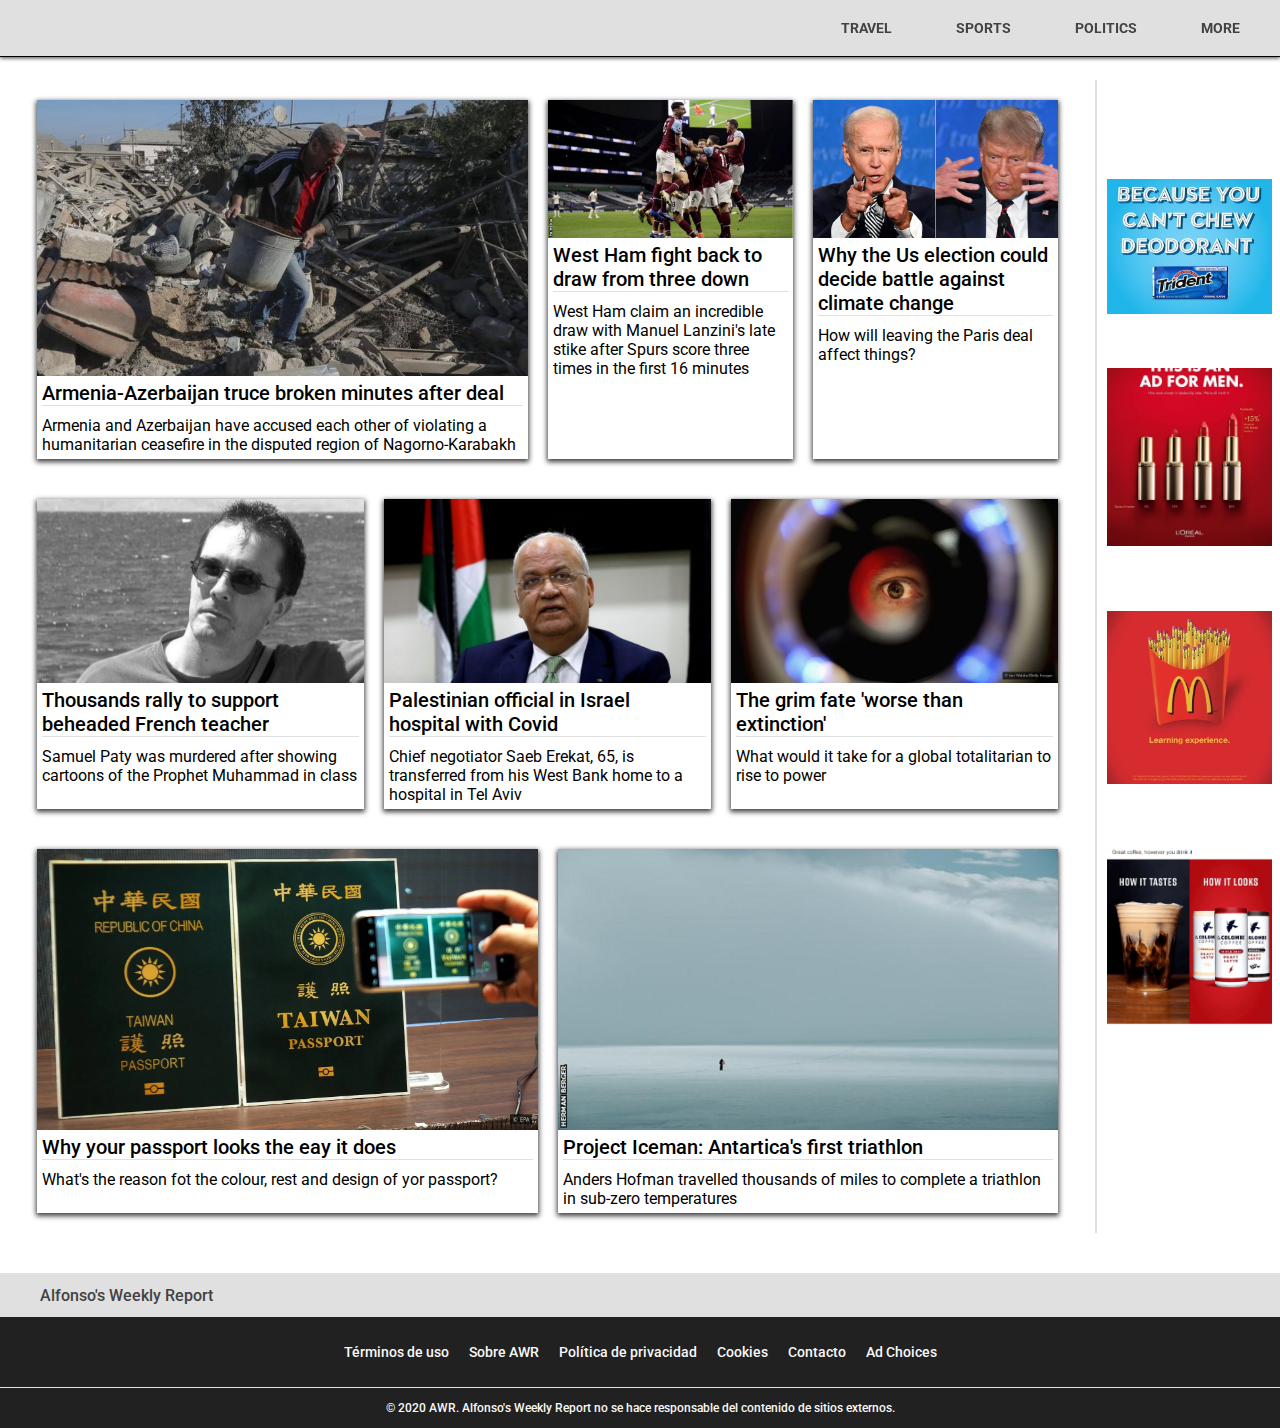
==== index.html @ 319970a4 "PS-03: Fixed resposive errors" ====
<!DOCTYPE html>
<html lang="en">
<head>
    <meta charset="UTF-8">
    <meta name="viewport" content="width=device-width, initial-scale=1.0">
    <meta name="author" content="Alfonso Dalix">
    <meta name="keywords" content="news, newspapper, cnn, nbc, bbc, content, local, world, politics, medicine">
    <link rel="stylesheet" href="./styles/nav.css">
    <link rel="stylesheet" href="./styles/main-content.css">
    <link rel="stylesheet" href="./styles/footer.css">
    <!-- Fontawesome -->
    <link rel="stylesheet" href="https://cdnjs.cloudflare.com/ajax/libs/font-awesome/5.15.1/css/all.min.css" integrity="sha512-+4zCK9k+qNFUR5X+cKL9EIR+ZOhtIloNl9GIKS57V1MyNsYpYcUrUeQc9vNfzsWfV28IaLL3i96P9sdNyeRssA==" crossorigin="anonymous" />
    <link href="https://fonts.googleapis.com/css2?family=Roboto:wght@300;500;700&display=swap" rel="stylesheet"> 
    <title>Alfonso's Weekly Report Layout</title>
</head>
<body>
    <div class="navbar nav">
        <a href="https://github.com/Alfondalix/Alfonso-s-wr-layout" target="_blank" class="logo"><i class="fab fa-artstation"></i></a>
        <nav>
            <ul class="nav-list">
                <a href="#"><li>Travel</li></a>
                <a href="#"><li>Sports</li></a>
                <a href="#"><li>Politics</li></a>
                <a href="#"><li>More</li></a>
            </ul>
            <i id="hamburger" class="fas fa-bars"></i>
        </nav>
    </div>
    <main>
        <div class="main-cont">
            <div class="new-cont-1">
                <div class="new-1">
                    <img src="./assets/pic1.jpg" alt="Armenia-Azerbaijan">
                    <h2>
                        Armenia-Azerbaijan truce broken minutes after deal
                    </h2>
                    <p>
                        Armenia and Azerbaijan have accused each other of violating a humanitarian ceasefire in the disputed region of Nagorno-Karabakh
                    </p>
                </div>
                <div class="new-2 news-gp">
                    <img src="./assets/pic2.jpg" alt="West Ham">
                    <h2>
                        West Ham fight back to draw from three down
                    </h2>
                    <p>
                        West Ham claim an incredible draw with Manuel Lanzini's late stike after Spurs score three times in the first 16 minutes
                    </p>
                </div>
                <div class="ads-container ads-c-1">
                    <div class="ads-inner">
                        <img src="./assets/ads/ads2.jpg" alt="ad">
                    </div>
                    <div class="ads-inner">
                        <img src="./assets/ads/ads3.jpg" alt="">
                    </div>
                </div>
                <div class="new-3 news-gp">
                    <img src="./assets/pic3.jpg" alt="Biden vs Trump">
                    <h2>
                        Why the Us election could decide battle against climate change
                    </h2>
                    <p>
                        How will leaving the Paris deal affect things?
                    </p>
                </div>
            </div>
            <div class="new-cont-2">
                <div class="new-4 news-gp">
                    <img src="./assets/pic4.jpg" alt="Samuel Paty">
                    <h2>
                        Thousands rally to support beheaded French teacher
                    </h2>
                    <p>
                        Samuel Paty was murdered after showing cartoons of the Prophet Muhammad in class
                    </p>
                </div>
                <div class="new-5 news-gp">
                    <img src="./assets/pic5.jpg" alt="Saeb Erekat">
                    <h2>
                        Palestinian official in Israel hospital with Covid
                    </h2>
                    <p>
                        Chief negotiator Saeb Erekat, 65, is transferred from his West Bank home to a hospital in Tel Aviv
                    </p>
                </div>
                <div class="new-6">
                    <img src="./assets/pic6.webp" alt="Eye">
                    <h2>
                        The grim fate 'worse than extinction'
                    </h2>
                    <p>
                        What would it take for a global totalitarian to rise to power
                    </p>
                </div>
            </div>
            <div class="new-cont-3">
                <div class="new-7">
                    <img src="./assets/pic7.webp" alt="">
                    <h2>
                        Why your passport looks the eay it does
                    </h2>
                    <p>
                        What's the reason fot the colour, rest and design of yor passport?
                    </p>
                </div>
                <div class="new-8">
                    <img src="./assets/pic8.jpg" alt="">
                    <h2>
                        Project Iceman: Antartica's first triathlon
                    </h2>
                    <p>
                        Anders Hofman travelled thousands of miles to complete a triathlon in sub-zero temperatures
                    </p>
                </div>
            </div>
           
        </div>
        <div class="ads-container">
            <div class="ads-inner">
                <img src="./assets/ads/ads6.jpg" alt="ad">
            </div>
            <div class="ads-inner">
                <img src="./assets/ads/ads2.jpg" alt="ad">
            </div>
            <div class="ads-inner">
                <img src="./assets/ads/ads3.jpg" alt="ad">
            </div>
            <div class="ads-inner">
                <img src="./assets/ads/ads7.png" alt="ad">
            </div>
        </div>
    </main>  
    
    <footer>
        <div class="foot-main-title">
            <p>
                Alfonso's Weekly Report
            </p>
        </div>
        <div class="foot-list">
            <ul>
                <li class="foot-list-1">
                    <a href="#">Términos de uso</a>
                </li>
                <li class="foot-list-1">
                    <a href="https://github.com/Alfondalix/Alfonso-s-wr-layout" target="_blank">Sobre AWR</a>
                </li>
                <li class="foot-list-2">
                    <a href="#">Política de privacidad</a>
                    </li>
                <li class="foot-list-2">
                    <a href="#">Cookies</a>
                    </li>
                <li class="foot-list-3">
                    <a href="#">Contacto</a>
                </li>
                <li class="foot-list-3">
                    <a href="#">Ad Choices</a>
                </li>
            </ul>
        </div>
        <div class="foot-last">
            <p>
                &copy; 2020 AWR. Alfonso's Weekly Report no se hace responsable del contenido de sitios externos.
            </p>
        </div>
    </footer>  
</body>
</html>
---- styles/nav.css ----
* {
  box-sizing: border-box;
  padding: 0;
  margin: 0;
  font-family: 'Roboto', sans-serif;
}

@media (min-width: 375px) {
  #hamburger {
    display: inline-flex;
    margin: 10px 40px;
    font-size: 20px;
    color: #424242;
  }

  .nav-list {
    display: none;
  }

  .logo {
    color: #424242;
    margin: 10px 40px;
    font-size: 40px;
  }
  .nav {
    position: fixed;
    top: 0%;
    width: 100%;
  }
  .navbar {
    display: flex;
    justify-content: space-between;
    align-items: center;
    background-color: #e0e0e0;
    border-bottom: 1px solid #000;
    box-shadow: 0px 1px 4px 0px rgba(0, 0, 0, 0.75);
  }
}

@media (min-width: 900px) {
  #hamburger {
    display: none;
  }

  .nav-list {
    display: inline-block;
  }

  .nav-list li {
    display: inline-block;
    padding: 20px;
    margin: 0px 20px 0px 0px;
    color: #424242;
    list-style: none;
    text-transform: uppercase;
    font-weight: 700;
    font-size: 14px;
  }

  .nav-list li:hover {
    color: #c62828;
  }
}
---- styles/main-content.css ----
* {
  box-sizing: border-box;
  padding: 0;
  margin: 0;
  font-family: 'Roboto', sans-serif;
}

main {
  display: flex;
  flex-wrap: wrap;
  justify-content: center;
  width: 100%;
}
img {
  width: 100%;
}

h2 {
  margin: 5px;
  font-weight: 500;
  font-size: 20px;
  border-bottom: 1px solid #e0e0e0;
}

p {
  margin: 5px;
  font-size: 16px;
}

.main-cont {
  display: flex;
  flex-wrap: wrap;
  justify-content: center;
  margin-top: 80px;
  width: 100%;
}

.new-cont-1,
.new-cont-2,
.new-cont-3 {
  display: flex;
  flex-direction: column;
  justify-content: center;
  width: 95%;
}

.new-1,
.new-2,
.new-3,
.new-4,
.new-5,
.new-6,
.new-7,
.new-8 {
  display: flex;
  flex-direction: column;
  margin: 20px 10px;
  width: auto;
  box-shadow: 0px 2px 5px 1px rgba(0, 0, 0, 0.75);
}

.ads-container {
  display: flex;
  flex-wrap: wrap;
  justify-content: center;
  width: 100%;
  margin: 20px 0px 0px 0px;
}
.ads-inner {
  width: 40%;
  margin: 10px 10px;
}

.ads-inner img {
  width: 100%;
  height: 80%;
  object-fit: cover;
}

@media (min-width: 729px) {
  .ads-container {
    width: 100%;
  }

  .ads-inner img {
    width: 100%;
    margin: 0px;
  }
}

@media (min-width: 900px) {
  main {
    display: flex;
    flex-direction: row;
  }
  .main-cont {
    flex: 6;
    border-right: 2px solid #e0e0e0;
  }
  .ads-container {
    flex-direction: column;
    justify-content: center;
    justify-items: baseline;
    flex: 1;
  }

  .ads-inner {
    width: 90%;
  }

  /* .ads-inner img {
    width: 100%;
  } */

  .ads-c-1 {
    display: none;
  }

  .new-cont-1 {
    flex-direction: row;
  }

  .new-1 {
    flex: 2;
  }

  .new-2 {
    flex: 1;
  }

  .new-3 {
    flex: 1;
  }

  .new-cont-2 {
    flex-direction: row;
  }

  .new-cont-2 .new-4,
  .new-cont-2 .new-6 {
    flex: 1;
  }

  .new-cont-2 .new-5 {
    flex: 1;
  }

  .new-cont-3 {
    flex-direction: row;
  }
  .new-cont-3 .new-7,
  .new-cont-3 .new-8 {
    flex: 2;
  }
}
---- styles/footer.css ----
* {
  box-sizing: border-box;
  padding: 0;
  margin: 0;
  font-family: 'Roboto', sans-serif;
}

@media (min-width: 375px) {
  footer {
    margin-top: 40px;
    display: flex;
    flex-direction: column;
    text-align: center;
    justify-content: center;
  }

  .foot-main-title {
    display: flex;
    justify-content: flex-start;
    align-items: center;
    width: 100%;
    height: 44px;
    background-color: #e0e0e0;
    color: #424242;
    font-size: 22px;
    font-weight: 500;
  }

  .foot-main-title p {
    margin: 0px 40px;
  }

  .foot-list {
    display: flex;
    justify-content: center;
    background-color: #212121;
    border-bottom: 1px solid #e0e0e0;
  }

  .foot-list li {
    list-style: none;
  }

  .foot-list a {
    display: flex;
    justify-content: center;
    margin: 10px;
    color: #f8f8f8;
    text-decoration: none;
    font-size: 14px;
    font-weight: 500;
  }

  .foot-list a:hover {
    color: #c62828;
  }

  .foot-last {
    display: flex;
    justify-content: center;
    align-items: center;
    background-color: #212121;
    height: 40px;
    color: #f8f8f8;
    border: none;
    font-weight: 500;
    margin-bottom: 0px;
  }

  .foot-last p {
    font-size: 12px;
  }
}

@media (min-width: 900px) {
  .foot-list ul {
    display: flex;
    flex-direction: row;
    height: 70px;
    align-items: center;
  }
}
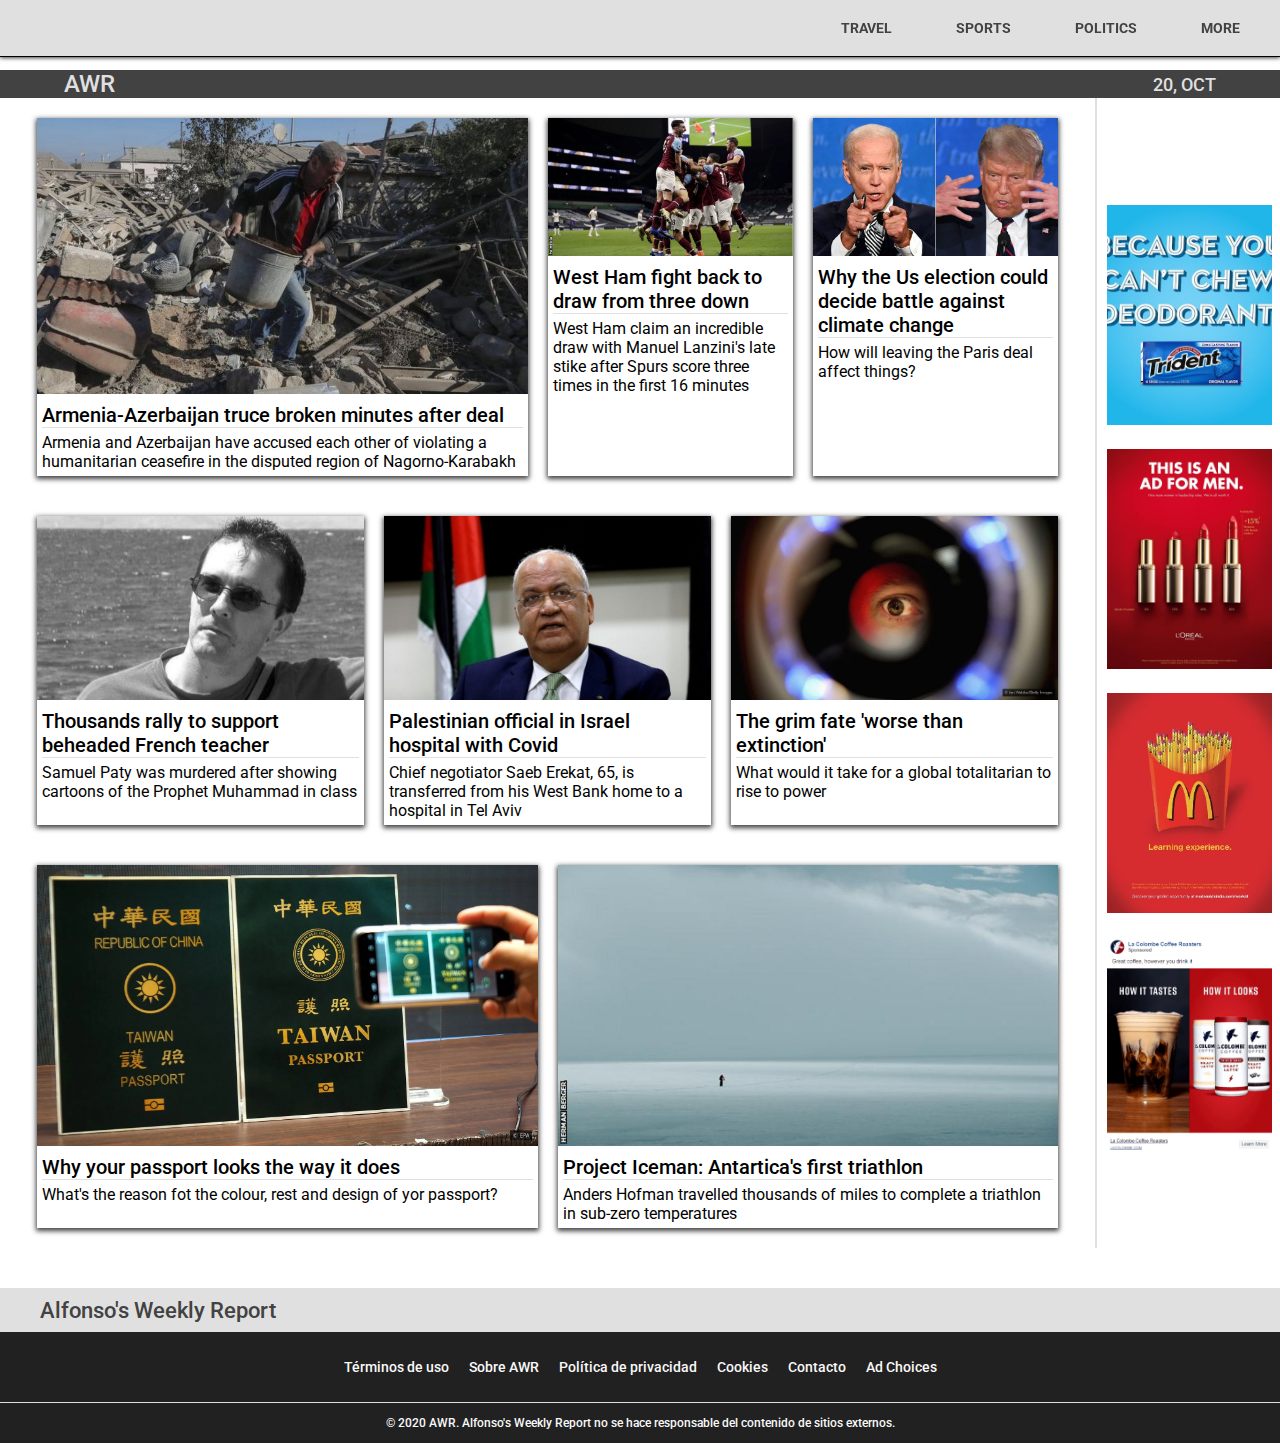
==== commit 9bc4c46d: "PS-03: Fixed Nacho's corrections" ====
--- a/index.html
+++ b/index.html
@@ -14,7 +14,7 @@
     <title>Alfonso's Weekly Report Layout</title>
 </head>
 <body>
-    <div class="navbar nav">
+    <header class="navbar nav">
         <a href="https://github.com/Alfondalix/Alfonso-s-wr-layout" target="_blank" class="logo"><i class="fab fa-artstation"></i></a>
         <nav>
             <ul class="nav-list">
@@ -25,29 +25,43 @@
             </ul>
             <i id="hamburger" class="fas fa-bars"></i>
         </nav>
-    </div>
+    </header>
     <main>
+        <div class="site-title-wraper">
+            <div class="site-title">
+                <h1>
+                    AWR
+                </h1>
+                <p>
+                    20, OCT
+                </p>
+            </div>
+        </div>
         <div class="main-cont">
-            <div class="new-cont-1">
-                <div class="new-1">
-                    <img src="./assets/pic1.jpg" alt="Armenia-Azerbaijan">
-                    <h2>
-                        Armenia-Azerbaijan truce broken minutes after deal
-                    </h2>
-                    <p>
-                        Armenia and Azerbaijan have accused each other of violating a humanitarian ceasefire in the disputed region of Nagorno-Karabakh
-                    </p>
+            <div class="new-cont-one">
+                <div class="new-one">
+                    <a href="#">
+                        <img src="./assets/pic1.jpg" alt="Armenia-Azerbaijan">
+                        <h2 class="new-title">
+                            Armenia-Azerbaijan truce broken minutes after deal
+                        </h2>
+                        <p class="new-p">
+                            Armenia and Azerbaijan have accused each other of violating a humanitarian ceasefire in the disputed region of Nagorno-Karabakh
+                        </p>
+                    </a>
                 </div>
-                <div class="new-2 news-gp">
-                    <img src="./assets/pic2.jpg" alt="West Ham">
-                    <h2>
-                        West Ham fight back to draw from three down
-                    </h2>
-                    <p>
-                        West Ham claim an incredible draw with Manuel Lanzini's late stike after Spurs score three times in the first 16 minutes
-                    </p>
+                <div class="new-two news-gp">
+                    <a href="#">
+                        <img src="./assets/pic2.jpg" alt="West Ham">
+                        <h2 class="new-title">
+                            West Ham fight back to draw from three down
+                        </h2>
+                        <p class="new-p">
+                            West Ham claim an incredible draw with Manuel Lanzini's late stike after Spurs score three times in the first 16 minutes
+                        </p>
+                    </a>
                 </div>
-                <div class="ads-container ads-c-1">
+                <div class="ads-container ads-c-one">
                     <div class="ads-inner">
                         <img src="./assets/ads/ads2.jpg" alt="ad">
                     </div>
@@ -55,66 +69,77 @@
                         <img src="./assets/ads/ads3.jpg" alt="">
                     </div>
                 </div>
-                <div class="new-3 news-gp">
-                    <img src="./assets/pic3.jpg" alt="Biden vs Trump">
-                    <h2>
-                        Why the Us election could decide battle against climate change
-                    </h2>
-                    <p>
-                        How will leaving the Paris deal affect things?
-                    </p>
+                <div class="new-three news-gp">
+                    <a href="#">
+                        <img src="./assets/pic3.jpg" alt="Biden vs Trump">
+                        <h2 class="new-title">
+                            Why the Us election could decide battle against climate change
+                        </h2>
+                        <p class="new-p">
+                            How will leaving the Paris deal affect things?
+                        </p>
+                    </a>
                 </div>
             </div>
-            <div class="new-cont-2">
-                <div class="new-4 news-gp">
-                    <img src="./assets/pic4.jpg" alt="Samuel Paty">
-                    <h2>
-                        Thousands rally to support beheaded French teacher
-                    </h2>
-                    <p>
-                        Samuel Paty was murdered after showing cartoons of the Prophet Muhammad in class
-                    </p>
+            <div class="new-cont-two">
+                <div class="new-four news-gp">
+                   <a href="#">
+                        <img src="./assets/pic4.jpg" alt="Samuel Paty">
+                        <h2 class="new-title">
+                            Thousands rally to support beheaded French teacher
+                        </h2>
+                        <p class="new-p">
+                            Samuel Paty was murdered after showing cartoons of the Prophet Muhammad in class
+                        </p>
+                   </a>
                 </div>
-                <div class="new-5 news-gp">
-                    <img src="./assets/pic5.jpg" alt="Saeb Erekat">
-                    <h2>
-                        Palestinian official in Israel hospital with Covid
-                    </h2>
-                    <p>
-                        Chief negotiator Saeb Erekat, 65, is transferred from his West Bank home to a hospital in Tel Aviv
-                    </p>
+                <div class="new-five news-gp">
+                    <a href="#">
+                        <img src="./assets/pic5.jpg" alt="Saeb Erekat">
+                        <h2 class="new-title">
+                            Palestinian official in Israel hospital with Covid
+                        </h2>
+                        <p class="new-p">
+                            Chief negotiator Saeb Erekat, 65, is transferred from his West Bank home to a hospital in Tel Aviv
+                        </p>
+                    </a>
                 </div>
-                <div class="new-6">
-                    <img src="./assets/pic6.webp" alt="Eye">
-                    <h2>
-                        The grim fate 'worse than extinction'
-                    </h2>
-                    <p>
-                        What would it take for a global totalitarian to rise to power
-                    </p>
+                <div class="new-six">
+                    <a href="#">
+                        <img src="./assets/pic6.webp" alt="Eye">
+                        <h2 class="new-title">
+                            The grim fate 'worse than extinction'
+                        </h2>
+                        <p class="new-p">
+                            What would it take for a global totalitarian to rise to power
+                        </p>
+                    </a>
                 </div>
             </div>
-            <div class="new-cont-3">
-                <div class="new-7">
-                    <img src="./assets/pic7.webp" alt="">
-                    <h2>
-                        Why your passport looks the eay it does
-                    </h2>
-                    <p>
-                        What's the reason fot the colour, rest and design of yor passport?
-                    </p>
+            <div class="new-cont-three">
+                <div class="new-seven">
+                    <a href="#">
+                        <img src="./assets/pic7.webp" alt="">
+                        <h2 class="new-title">
+                            Why your passport looks the way it does
+                        </h2>
+                        <p class="new-p">
+                            What's the reason fot the colour, rest and design of yor passport?
+                        </p>
+                    </a>
                 </div>
-                <div class="new-8">
-                    <img src="./assets/pic8.jpg" alt="">
-                    <h2>
-                        Project Iceman: Antartica's first triathlon
-                    </h2>
-                    <p>
-                        Anders Hofman travelled thousands of miles to complete a triathlon in sub-zero temperatures
-                    </p>
+                <div class="new-eight">
+                    <a href="#">
+                        <img src="./assets/pic8.jpg" alt="">
+                        <h2 class="new-title">
+                            Project Iceman: Antartica's first triathlon
+                        </h2>
+                        <p class="new-p">
+                            Anders Hofman travelled thousands of miles to complete a triathlon in sub-zero temperatures
+                        </p>
+                    </a>
                 </div>
-            </div>
-           
+            </div>           
         </div>
         <div class="ads-container">
             <div class="ads-inner">
@@ -130,8 +155,7 @@
                 <img src="./assets/ads/ads7.png" alt="ad">
             </div>
         </div>
-    </main>  
-    
+    </main>      
     <footer>
         <div class="foot-main-title">
             <p>
--- a/styles/nav.css
+++ b/styles/nav.css
@@ -5,36 +5,36 @@
   font-family: 'Roboto', sans-serif;
 }
 
-@media (min-width: 375px) {
-  #hamburger {
-    display: inline-flex;
-    margin: 10px 40px;
-    font-size: 20px;
-    color: #424242;
-  }
+#hamburger {
+  display: inline-flex;
+  margin: 10px 40px;
+  font-size: 20px;
+  color: #424242;
+}
 
-  .nav-list {
-    display: none;
-  }
+.nav-list {
+  display: none;
+}
 
-  .logo {
-    color: #424242;
-    margin: 10px 40px;
-    font-size: 40px;
-  }
-  .nav {
-    position: fixed;
-    top: 0%;
-    width: 100%;
-  }
-  .navbar {
-    display: flex;
-    justify-content: space-between;
-    align-items: center;
-    background-color: #e0e0e0;
-    border-bottom: 1px solid #000;
-    box-shadow: 0px 1px 4px 0px rgba(0, 0, 0, 0.75);
-  }
+.logo {
+  color: #424242;
+  margin: 10px 40px;
+  font-size: 40px;
+}
+
+.nav {
+  position: fixed;
+  top: 0%;
+  width: 100%;
+}
+
+.navbar {
+  display: flex;
+  justify-content: space-between;
+  align-items: center;
+  background-color: #e0e0e0;
+  border-bottom: 1px solid #000;
+  box-shadow: 0px 1px 4px 0px rgba(0, 0, 0, 0.75);
 }
 
 @media (min-width: 900px) {
--- a/styles/main-content.css
+++ b/styles/main-content.css
@@ -11,47 +11,81 @@
   justify-content: center;
   width: 100%;
 }
+
+a {
+  text-decoration: none;
+}
+
 img {
   width: 100%;
 }
 
-h2 {
+.site-title-wraper {
+  display: flex;
+  justify-content: center;
+  width: 100%;
+  margin-top: 70px;
+  background-color: #424242;
+}
+
+.site-title {
+  display: flex;
+  width: 90%;
+  flex-direction: row;
+  justify-content: space-between;
+  align-items: center;
+}
+
+.site-title h1 {
+  color: #e0e0e0;
+  font-size: 24px;
+  font-weight: 500;
+}
+
+.site-title p {
+  color: #e0e0e0;
+  font-size: 18px;
+  font-weight: 500;
+}
+
+.new-title {
   margin: 5px;
   font-weight: 500;
   font-size: 20px;
+  color: #000;
   border-bottom: 1px solid #e0e0e0;
 }
 
-p {
+.new-p {
   margin: 5px;
   font-size: 16px;
+  color: #000;
 }
 
 .main-cont {
   display: flex;
   flex-wrap: wrap;
   justify-content: center;
-  margin-top: 80px;
   width: 100%;
 }
 
-.new-cont-1,
-.new-cont-2,
-.new-cont-3 {
+.new-cont-one,
+.new-cont-two,
+.new-cont-three {
   display: flex;
   flex-direction: column;
   justify-content: center;
   width: 95%;
 }
 
-.new-1,
-.new-2,
-.new-3,
-.new-4,
-.new-5,
-.new-6,
-.new-7,
-.new-8 {
+.new-one,
+.new-two,
+.new-three,
+.new-four,
+.new-five,
+.new-six,
+.new-seven,
+.new-eight {
   display: flex;
   flex-direction: column;
   margin: 20px 10px;
@@ -66,6 +100,7 @@
   width: 100%;
   margin: 20px 0px 0px 0px;
 }
+
 .ads-inner {
   width: 40%;
   margin: 10px 10px;
@@ -73,7 +108,7 @@
 
 .ads-inner img {
   width: 100%;
-  height: 80%;
+  height: 220px;
   object-fit: cover;
 }
 
@@ -93,10 +128,12 @@
     display: flex;
     flex-direction: row;
   }
+
   .main-cont {
     flex: 6;
     border-right: 2px solid #e0e0e0;
   }
+
   .ads-container {
     flex-direction: column;
     justify-content: center;
@@ -108,48 +145,45 @@
     width: 90%;
   }
 
-  /* .ads-inner img {
-    width: 100%;
-  } */
-
-  .ads-c-1 {
+  .ads-c-one {
     display: none;
   }
 
-  .new-cont-1 {
+  .new-cont-one {
     flex-direction: row;
   }
 
-  .new-1 {
+  .new-one {
     flex: 2;
   }
 
-  .new-2 {
+  .new-two {
     flex: 1;
   }
 
-  .new-3 {
+  .new-three {
     flex: 1;
   }
 
-  .new-cont-2 {
+  .new-cont-two {
     flex-direction: row;
   }
 
-  .new-cont-2 .new-4,
-  .new-cont-2 .new-6 {
+  .new-cont-two .new-four,
+  .new-cont-two .new-six {
     flex: 1;
   }
 
-  .new-cont-2 .new-5 {
+  .new-cont-two .new-five {
     flex: 1;
   }
 
-  .new-cont-3 {
+  .new-cont-three {
     flex-direction: row;
   }
-  .new-cont-3 .new-7,
-  .new-cont-3 .new-8 {
-    flex: 2;
+
+  .new-cont-three .new-seven,
+  .new-cont-three .new-eight {
+    flex: 1;
   }
 }
--- a/styles/footer.css
+++ b/styles/footer.css
@@ -5,74 +5,72 @@
   font-family: 'Roboto', sans-serif;
 }
 
-@media (min-width: 375px) {
-  footer {
-    margin-top: 40px;
-    display: flex;
-    flex-direction: column;
-    text-align: center;
-    justify-content: center;
-  }
-
-  .foot-main-title {
-    display: flex;
-    justify-content: flex-start;
-    align-items: center;
-    width: 100%;
-    height: 44px;
-    background-color: #e0e0e0;
-    color: #424242;
-    font-size: 22px;
-    font-weight: 500;
-  }
-
-  .foot-main-title p {
-    margin: 0px 40px;
-  }
-
-  .foot-list {
-    display: flex;
-    justify-content: center;
-    background-color: #212121;
-    border-bottom: 1px solid #e0e0e0;
-  }
-
-  .foot-list li {
-    list-style: none;
-  }
-
-  .foot-list a {
-    display: flex;
-    justify-content: center;
-    margin: 10px;
-    color: #f8f8f8;
-    text-decoration: none;
-    font-size: 14px;
-    font-weight: 500;
-  }
-
-  .foot-list a:hover {
-    color: #c62828;
-  }
-
-  .foot-last {
-    display: flex;
-    justify-content: center;
-    align-items: center;
-    background-color: #212121;
-    height: 40px;
-    color: #f8f8f8;
-    border: none;
-    font-weight: 500;
-    margin-bottom: 0px;
-  }
-
-  .foot-last p {
-    font-size: 12px;
-  }
+footer {
+  margin-top: 40px;
+  display: flex;
+  flex-direction: column;
+  text-align: center;
+  justify-content: center;
 }
 
-@media (min-width: 900px) {
+.foot-main-title {
+  display: flex;
+  justify-content: flex-start;
+  align-items: center;
+  width: 100%;
+  height: 44px;
+  background-color: #e0e0e0;
+  color: #424242;
+  font-size: 22px;
+  font-weight: 500;
+}
+
+.foot-main-title p {
+  margin: 0px 40px;
+}
+
+.foot-list {
+  display: flex;
+  justify-content: center;
+  background-color: #212121;
+  border-bottom: 1px solid #e0e0e0;
+}
+
+.foot-list li {
+  list-style: none;
+}
+
+.foot-list a {
+  display: flex;
+  justify-content: center;
+  margin: 10px;
+  color: #f8f8f8;
+  text-decoration: none;
+  font-size: 14px;
+  font-weight: 500;
+}
+
+.foot-list a:hover {
+  color: #c62828;
+}
+
+.foot-last {
+  display: flex;
+  justify-content: center;
+  align-items: center;
+  background-color: #212121;
+  height: 40px;
+  color: #f8f8f8;
+  border: none;
+  font-weight: 500;
+  margin-bottom: 0px;
+}
+
+.foot-last p {
+  font-size: 12px;
+}
+
+@media (min-width: 640px) {
   .foot-list ul {
     display: flex;
     flex-direction: row;
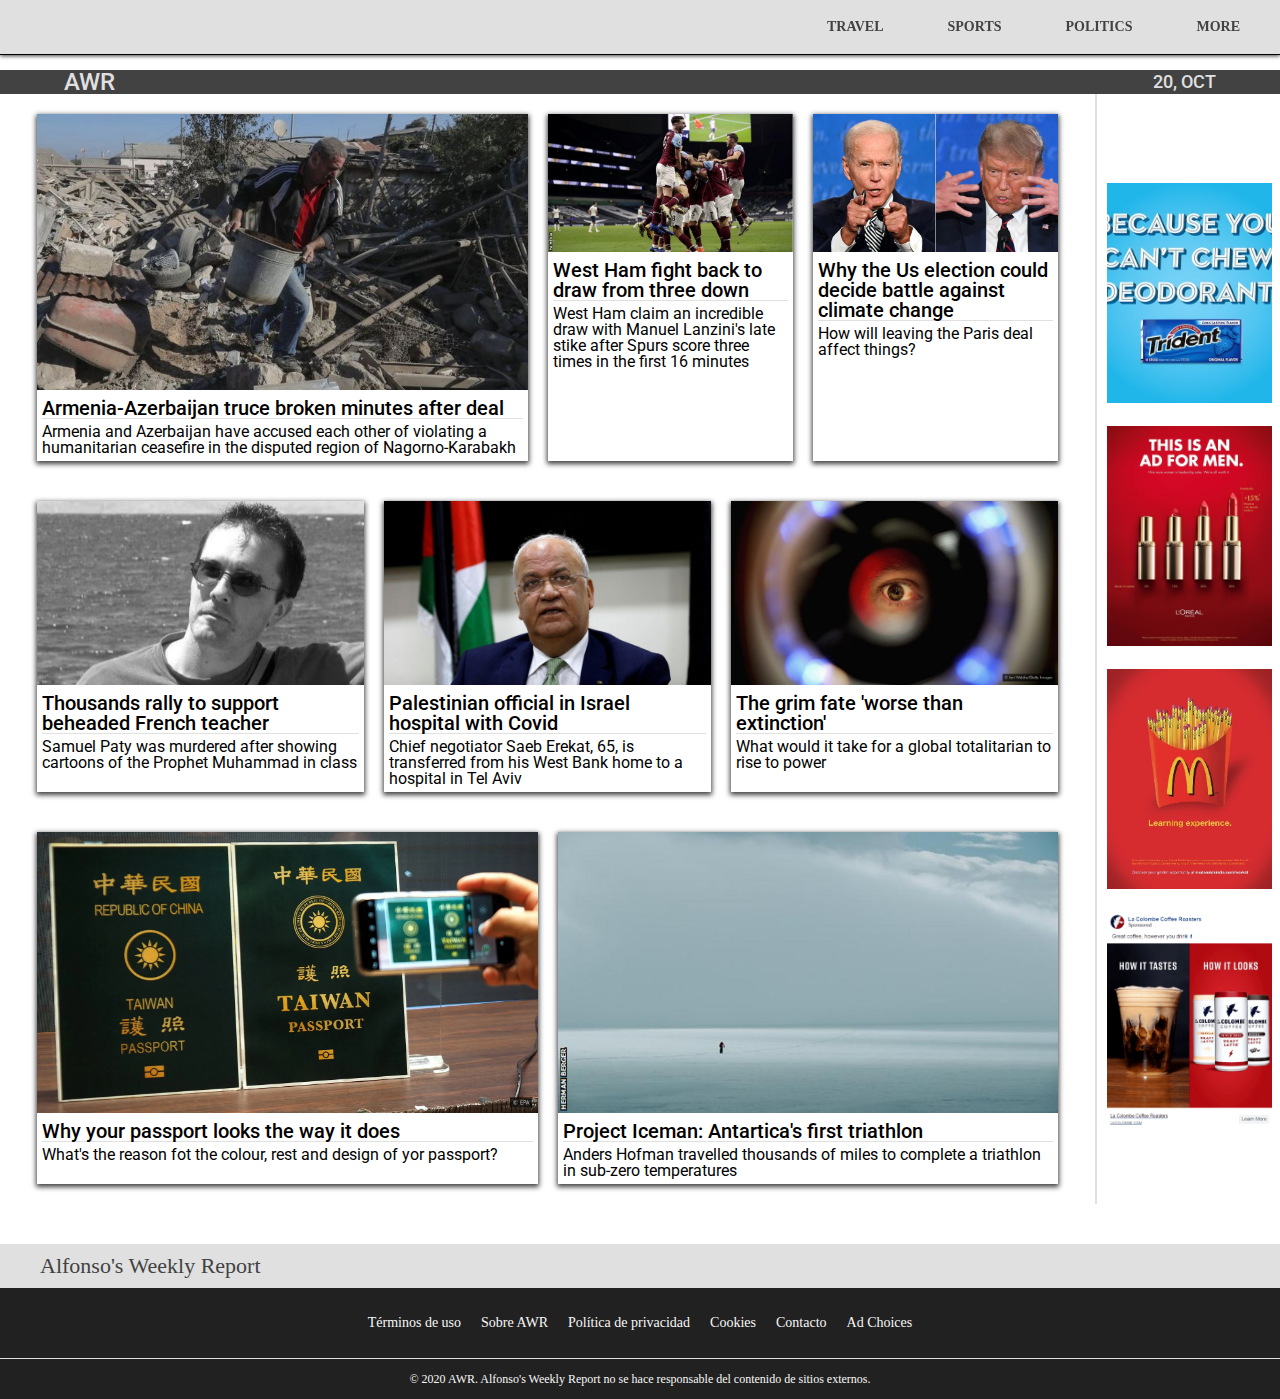
==== commit 23ac41e4: "PS-04: Added reset.css file" ====
--- a/index.html
+++ b/index.html
@@ -5,6 +5,7 @@
     <meta name="viewport" content="width=device-width, initial-scale=1.0">
     <meta name="author" content="Alfonso Dalix">
     <meta name="keywords" content="news, newspapper, cnn, nbc, bbc, content, local, world, politics, medicine">
+    <link rel="stylesheet" href="./styles/reset.css">
     <link rel="stylesheet" href="./styles/nav.css">
     <link rel="stylesheet" href="./styles/main-content.css">
     <link rel="stylesheet" href="./styles/footer.css">
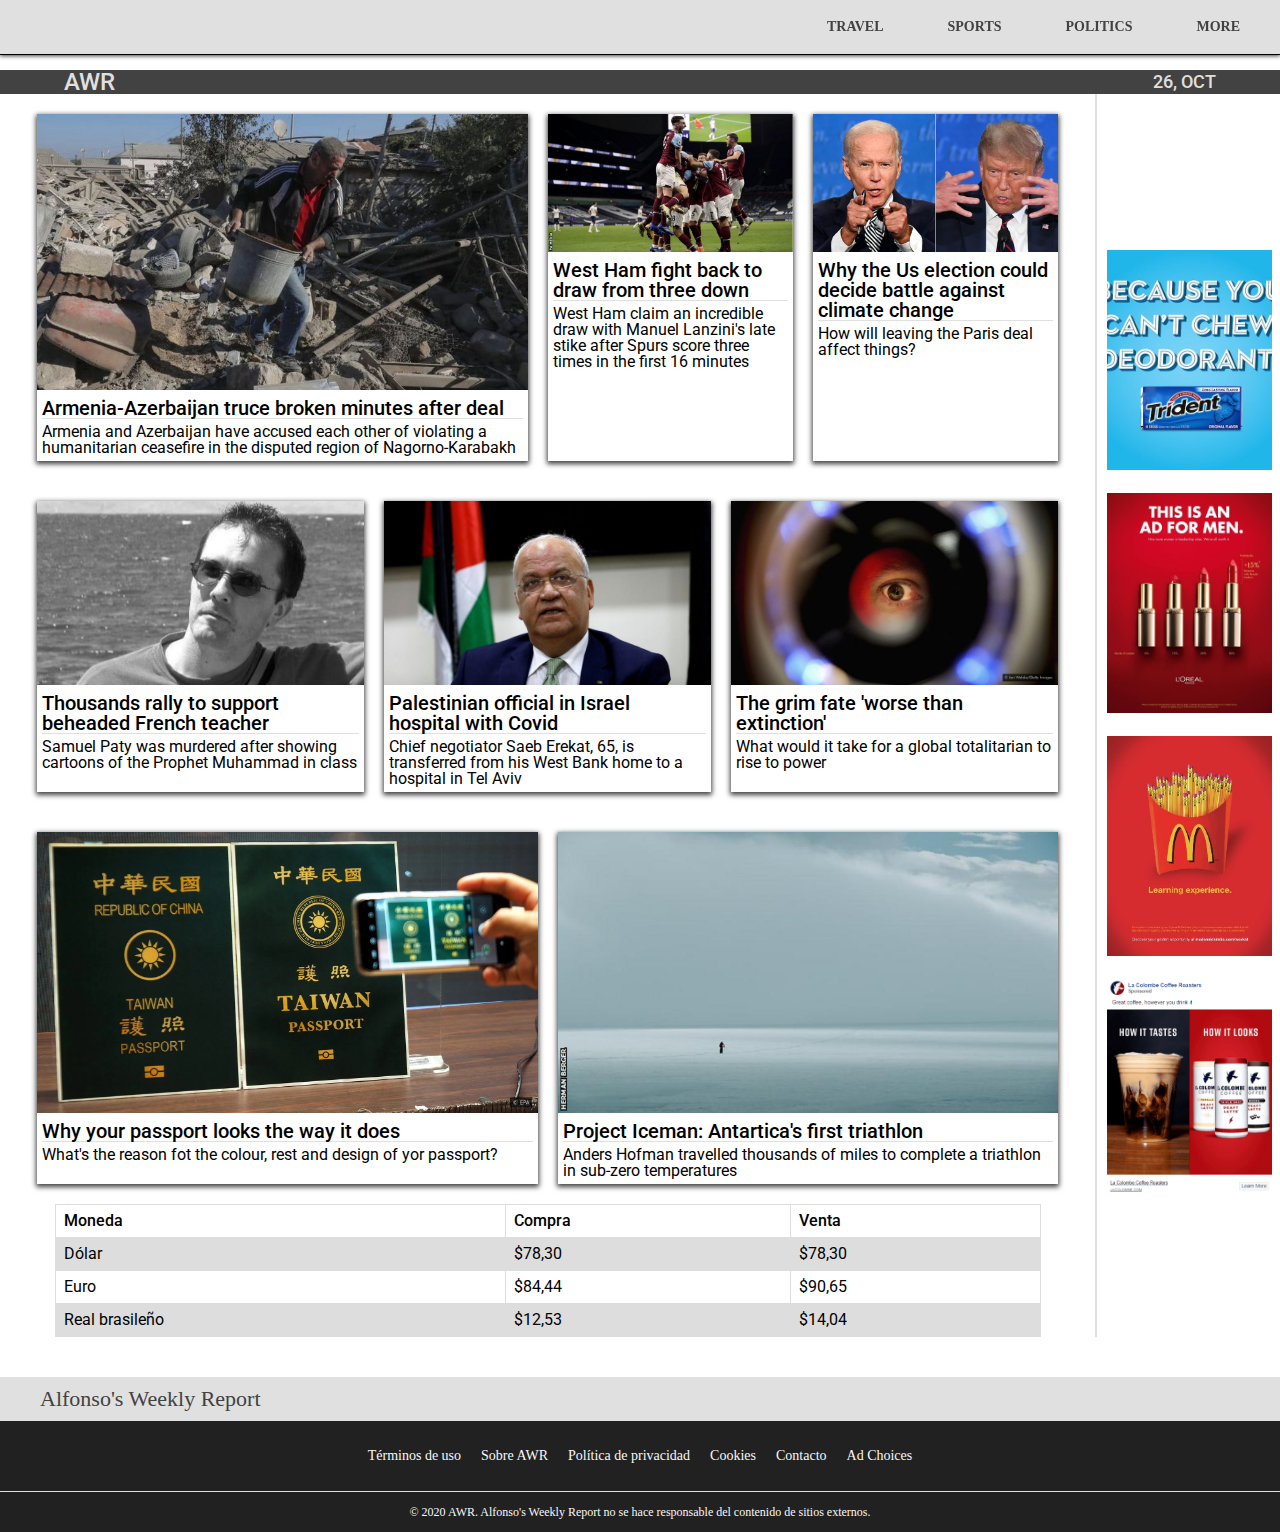
==== commit f1040c71: "PS-04: Adding table with money exchange, and more litle changes." ====
--- a/index.html
+++ b/index.html
@@ -34,7 +34,7 @@
                     AWR
                 </h1>
                 <p>
-                    20, OCT
+                    26, OCT
                 </p>
             </div>
         </div>
@@ -141,6 +141,30 @@
                     </a>
                 </div>
             </div>           
+            <div class="money-section">
+                <table>
+                    <tr>
+                        <th>Moneda</th>
+                        <th>Compra</th>
+                        <th>Venta</th>
+                    </tr>
+                    <tr>
+                        <td>Dólar</td>
+                        <td>$78,30</td>
+                        <td>$78,30</td>
+                    </tr>
+                    <tr>
+                        <td>Euro</td>
+                        <td>$84,44</td>
+                        <td>$90,65</td>
+                    </tr>
+                    <tr>
+                        <td>Real brasileño</td>
+                        <td>$12,53</td>
+                        <td>$14,04</td>
+                    </tr>
+                </table>
+            </div>
         </div>
         <div class="ads-container">
             <div class="ads-inner">
--- a/styles/main-content.css
+++ b/styles/main-content.css
@@ -18,6 +18,26 @@
 
 img {
   width: 100%;
+}
+
+table {
+  width: 100%;
+  border: 1px solid #dddddd;
+}
+
+th {
+  font-weight: 500;
+}
+
+td,
+th {
+  border: 1px solid #dddddd;
+  text-align: left;
+  padding: 8px;
+}
+
+tr:nth-child(even) {
+  background-color: #dddddd;
 }
 
 .site-title-wraper {
@@ -93,6 +113,11 @@
   box-shadow: 0px 2px 5px 1px rgba(0, 0, 0, 0.75);
 }
 
+.money-section {
+  display: flex;
+  width: 90%;
+}
+
 .ads-container {
   display: flex;
   flex-wrap: wrap;
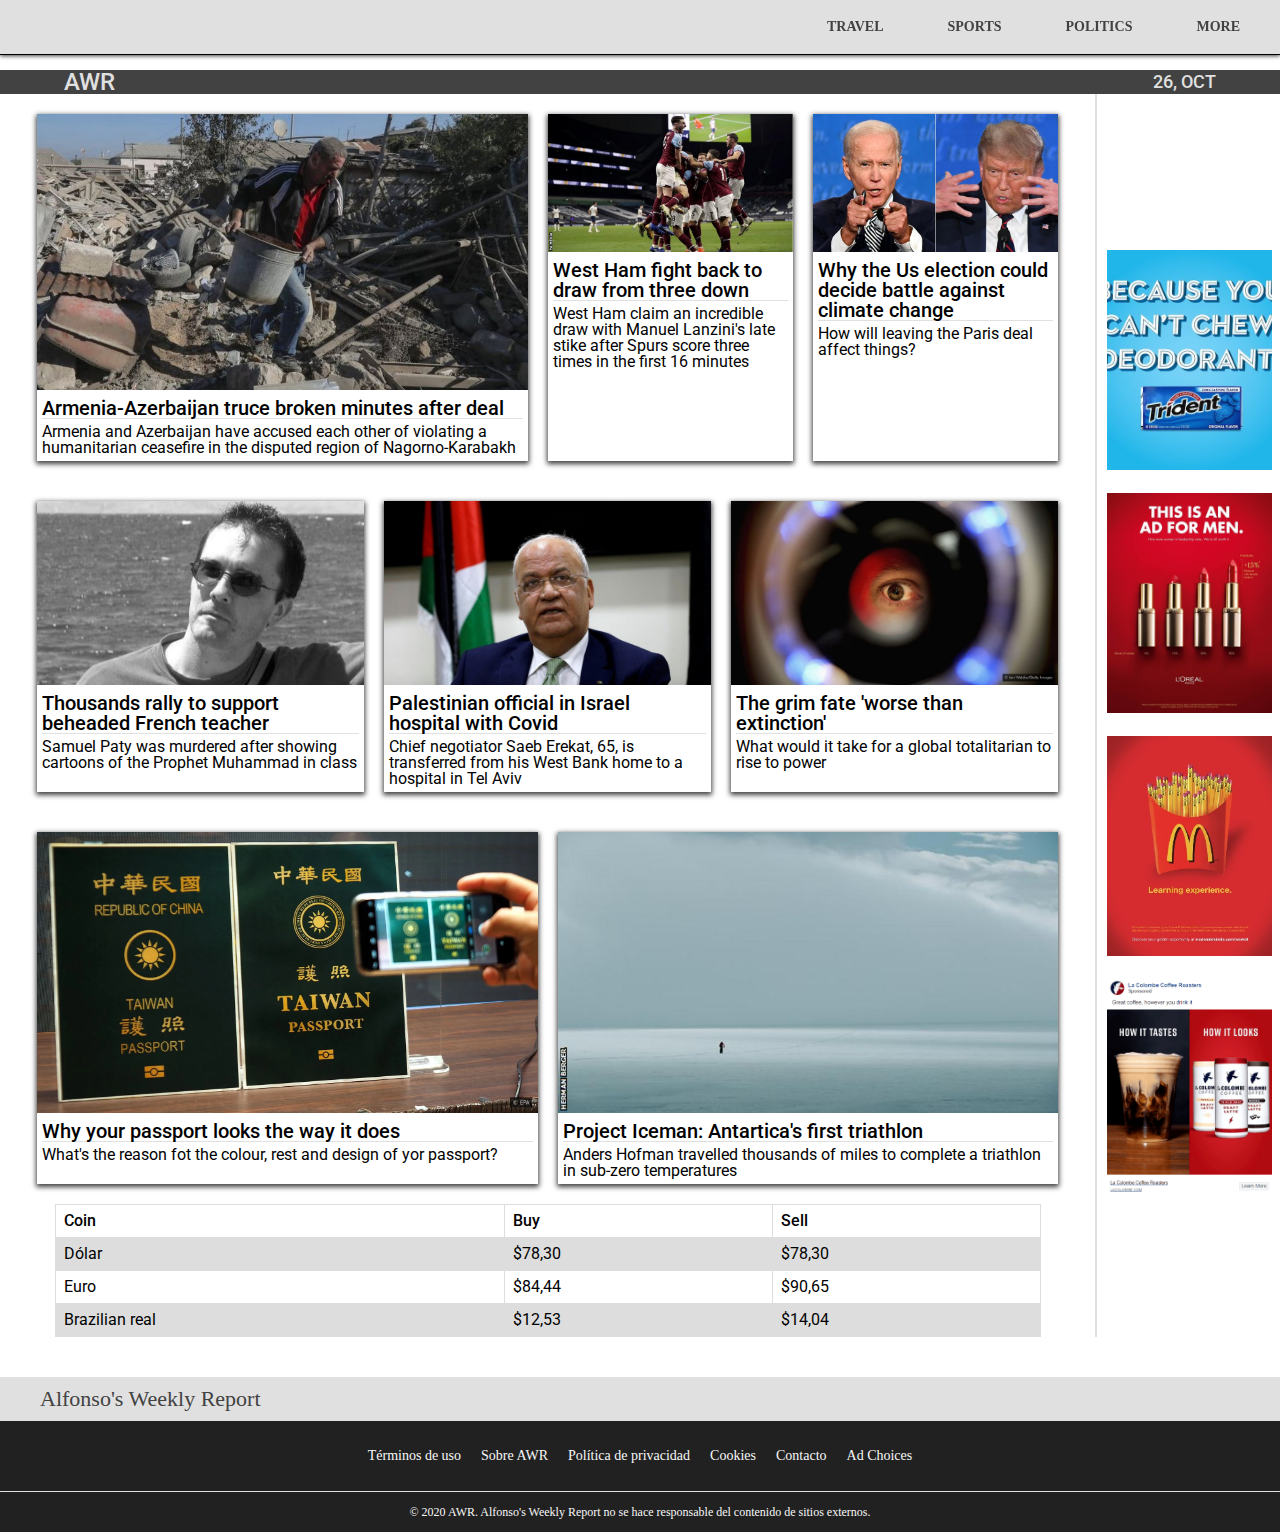
==== commit e76a8f61: "PS-04: Changes to the table position on 900px." ====
--- a/index.html
+++ b/index.html
@@ -144,9 +144,9 @@
             <div class="money-section">
                 <table>
                     <tr>
-                        <th>Moneda</th>
-                        <th>Compra</th>
-                        <th>Venta</th>
+                        <th>Coin</th>
+                        <th>Buy</th>
+                        <th>Sell</th>
                     </tr>
                     <tr>
                         <td>Dólar</td>
@@ -159,7 +159,7 @@
                         <td>$90,65</td>
                     </tr>
                     <tr>
-                        <td>Real brasileño</td>
+                        <td>Brazilian real</td>
                         <td>$12,53</td>
                         <td>$14,04</td>
                     </tr>
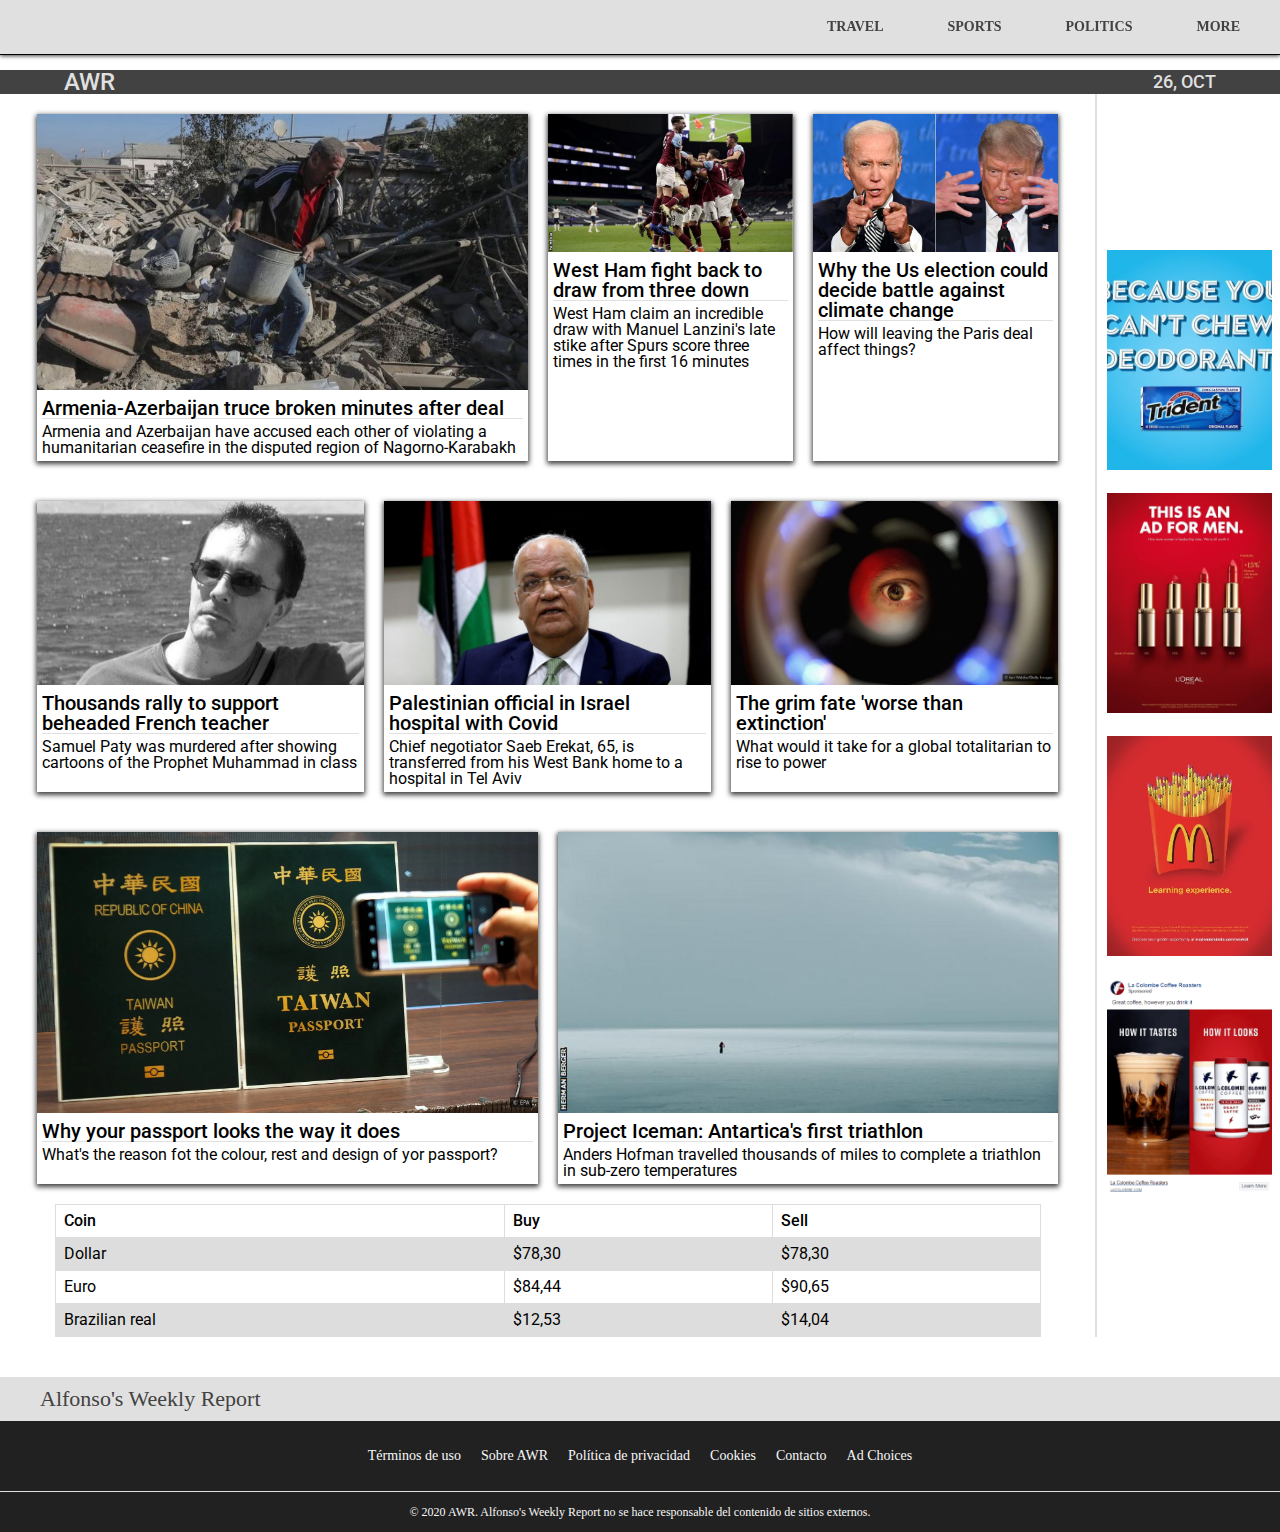
==== commit 4845970c: "PS-04: Minor spell correction." ====
--- a/index.html
+++ b/index.html
@@ -149,7 +149,7 @@
                         <th>Sell</th>
                     </tr>
                     <tr>
-                        <td>Dólar</td>
+                        <td>Dollar</td>
                         <td>$78,30</td>
                         <td>$78,30</td>
                     </tr>
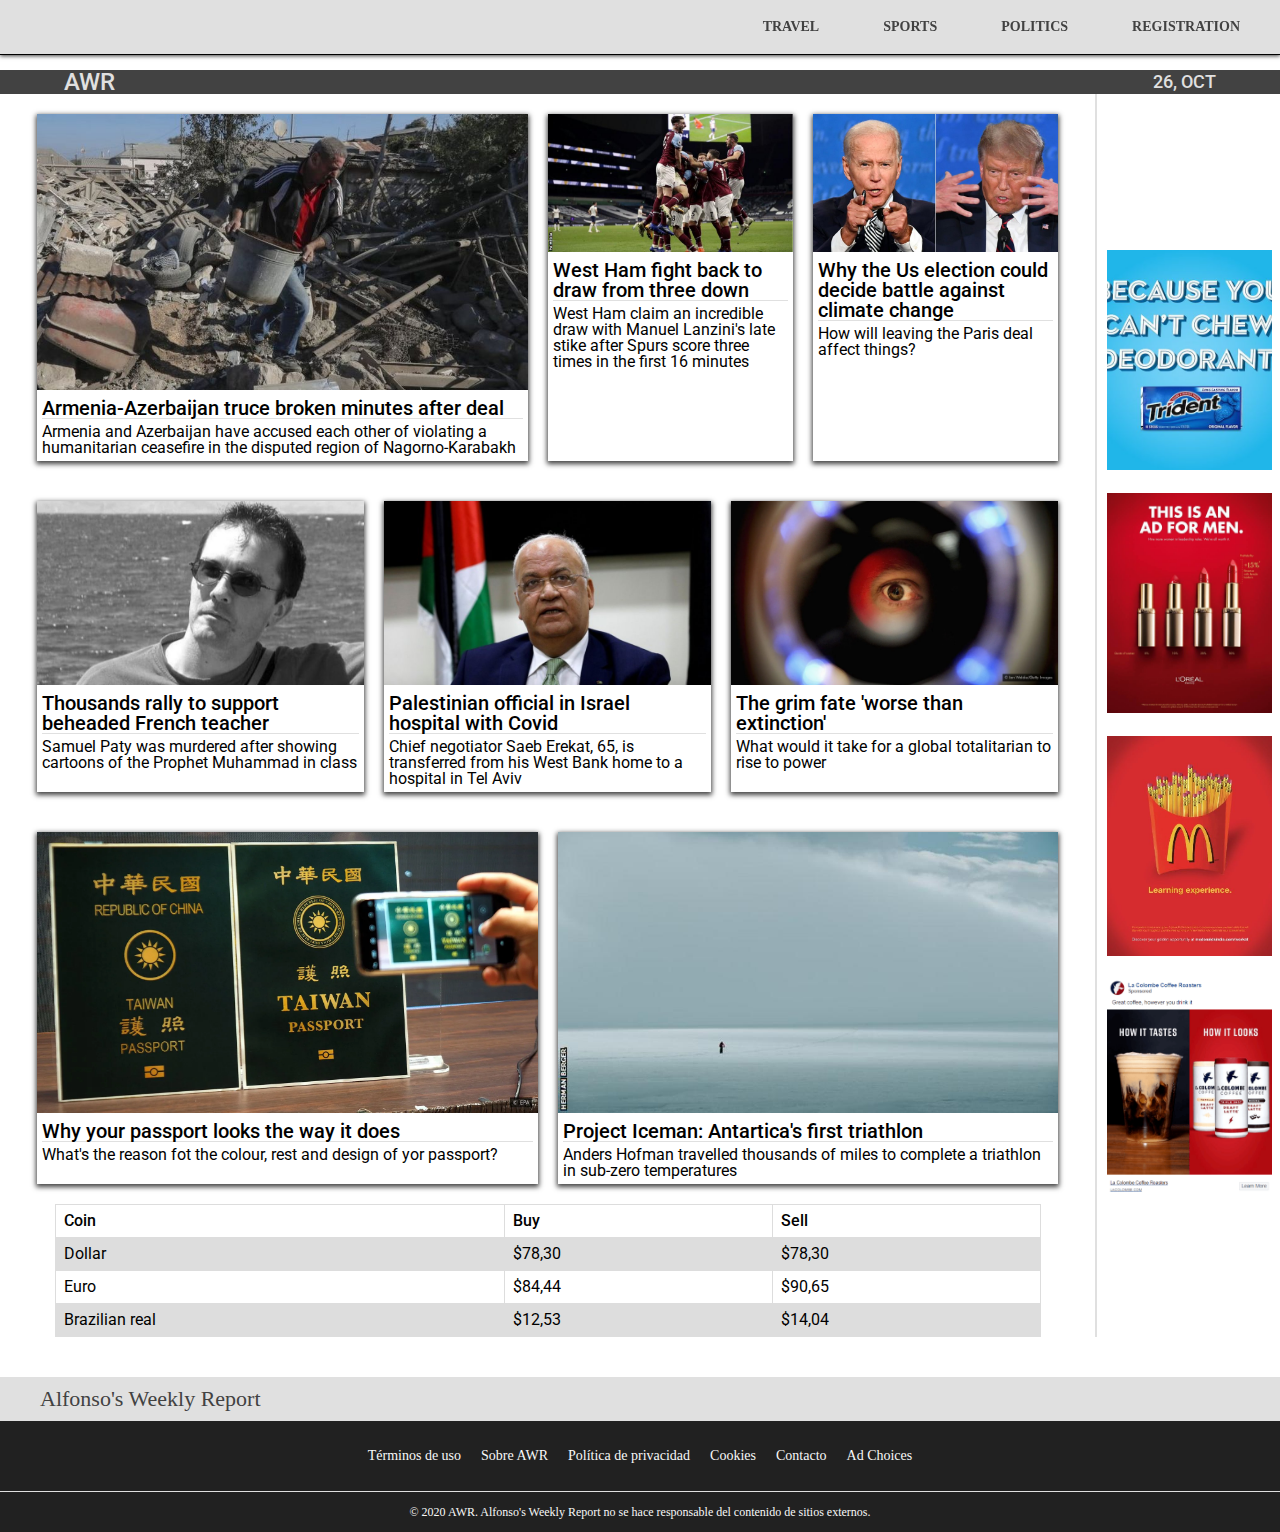
==== commit b2a769e8: "PS-05: Adding validation functions." ====
--- a/index.html
+++ b/index.html
@@ -11,6 +11,7 @@
     <link rel="stylesheet" href="./styles/footer.css">
     <!-- Fontawesome -->
     <link rel="stylesheet" href="https://cdnjs.cloudflare.com/ajax/libs/font-awesome/5.15.1/css/all.min.css" integrity="sha512-+4zCK9k+qNFUR5X+cKL9EIR+ZOhtIloNl9GIKS57V1MyNsYpYcUrUeQc9vNfzsWfV28IaLL3i96P9sdNyeRssA==" crossorigin="anonymous" />
+    <!-- Google fonts -->
     <link href="https://fonts.googleapis.com/css2?family=Roboto:wght@300;500;700&display=swap" rel="stylesheet"> 
     <title>Alfonso's Weekly Report Layout</title>
 </head>
@@ -22,7 +23,7 @@
                 <a href="#"><li>Travel</li></a>
                 <a href="#"><li>Sports</li></a>
                 <a href="#"><li>Politics</li></a>
-                <a href="#"><li>More</li></a>
+                <a href="./subscription.html"><li>Registration</li></a>
             </ul>
             <i id="hamburger" class="fas fa-bars"></i>
         </nav>
